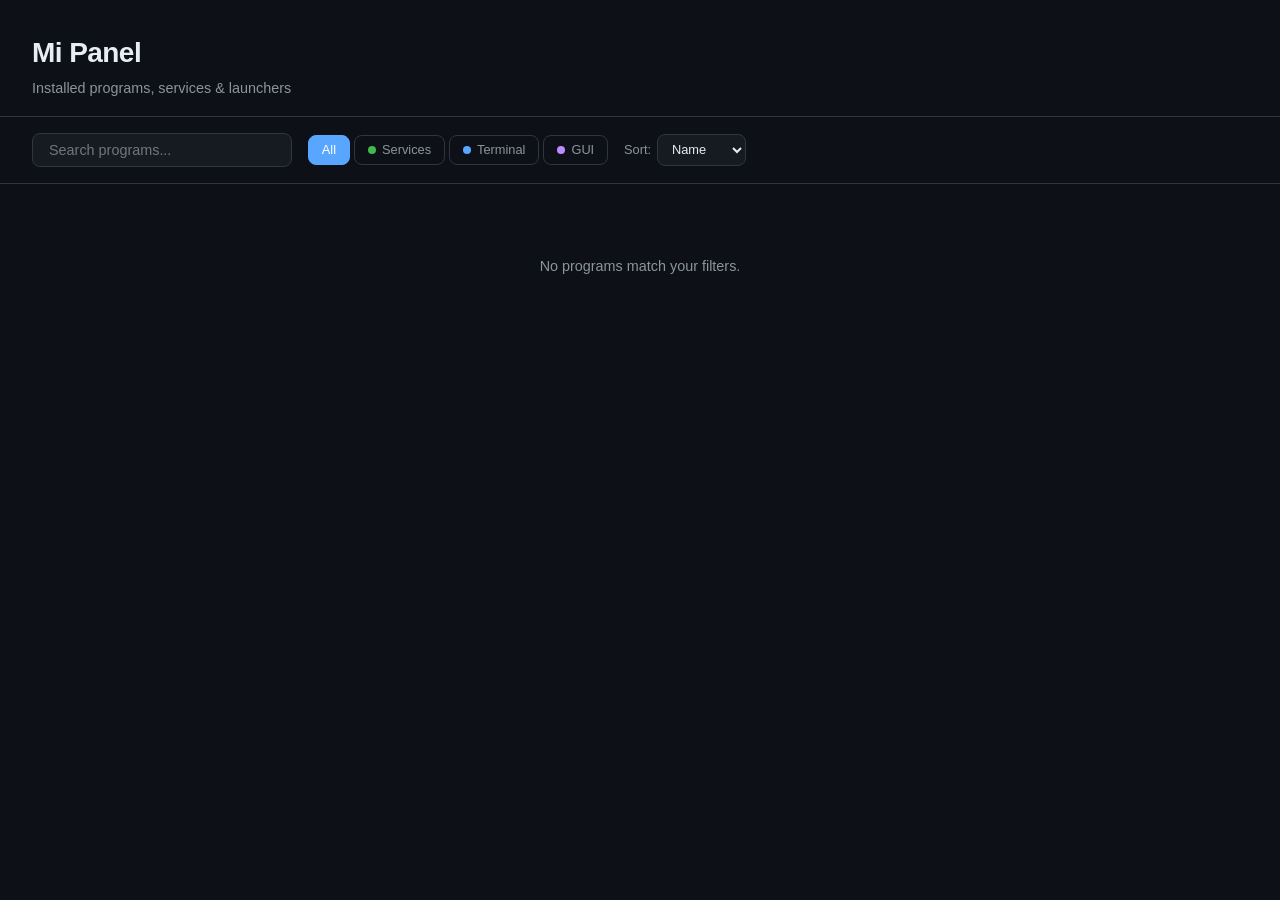
==== projects/mi-panel/index.html @ a527bfe6 "feat: ordenar fichas por nombre, estado, última ejecución o tipo Añade select de ordenación en la ba" ====
<!DOCTYPE html>
<html lang="en">
<head>
    <meta charset="UTF-8">
    <meta name="viewport" content="width=device-width, initial-scale=1.0">
    <title>Mi Panel — Installed Programs</title>
    <link rel="stylesheet" href="css/style.css">
</head>
<body>
    <header>
        <div class="header-content">
            <h1>Mi Panel</h1>
            <p class="subtitle">Installed programs, services & launchers</p>
        </div>
        <div class="header-stats" id="stats"></div>
    </header>

    <nav class="filters">
        <div class="search-box">
            <input type="text" id="search" placeholder="Search programs..." autocomplete="off">
        </div>
        <div class="filter-tabs" id="typeFilters">
            <button class="tab active" data-type="all">All</button>
            <button class="tab" data-type="service">
                <span class="dot dot-service"></span> Services
            </button>
            <button class="tab" data-type="terminal">
                <span class="dot dot-terminal"></span> Terminal
            </button>
            <button class="tab" data-type="gui">
                <span class="dot dot-gui"></span> GUI
            </button>
        </div>
        <div class="sort-box">
            <label class="sort-label" for="sortBy">Sort:</label>
            <select id="sortBy">
                <option value="name">Name</option>
                <option value="status">Status</option>
                <option value="recent">Last run</option>
                <option value="type">Type</option>
            </select>
        </div>
        <div class="filter-categories" id="categoryFilters"></div>
    </nav>

    <main>
        <div class="programs-grid" id="programsGrid"></div>
        <div class="empty-state" id="emptyState" style="display:none;">
            No programs match your filters.
        </div>
    </main>

    <!-- Launch result modal -->
    <div class="modal-overlay" id="launchModal">
        <div class="modal">
            <div class="modal-header">
                <h2 id="modalTitle">Launch Result</h2>
                <button class="modal-close" id="modalClose">&times;</button>
            </div>
            <div class="modal-body">
                <div class="launch-meta" id="launchMeta"></div>
                <pre class="launch-output" id="launchOutput"></pre>
            </div>
        </div>
    </div>

    <!-- History modal -->
    <div class="modal-overlay" id="historyModal">
        <div class="modal modal-wide">
            <div class="modal-header">
                <h2 id="historyTitle">Execution History</h2>
                <button class="modal-close" id="historyClose">&times;</button>
            </div>
            <div class="modal-body">
                <table class="history-table" id="historyTable">
                    <thead>
                        <tr>
                            <th>Date</th>
                            <th>Command</th>
                            <th>Exit</th>
                            <th>Duration</th>
                            <th>Output</th>
                        </tr>
                    </thead>
                    <tbody id="historyBody"></tbody>
                </table>
                <div class="empty-state" id="historyEmpty" style="display:none;">No executions yet.</div>
            </div>
        </div>
    </div>

    <!-- Logs modal -->
    <div class="modal-overlay" id="logsModal">
        <div class="modal modal-wide">
            <div class="modal-header">
                <h2 id="logsTitle">Service Logs</h2>
                <button class="modal-close" id="logsClose">&times;</button>
            </div>
            <div class="modal-body">
                <div class="logs-toolbar">
                    <div class="logs-meta" id="logsMeta"></div>
                    <div class="logs-actions">
                        <label class="logs-label">Lines:</label>
                        <select id="logsLines">
                            <option value="50">50</option>
                            <option value="100" selected>100</option>
                            <option value="250">250</option>
                            <option value="500">500</option>
                        </select>
                        <button class="btn btn-refresh" id="logsRefresh">Refresh</button>
                    </div>
                </div>
                <pre class="logs-output" id="logsOutput"></pre>
            </div>
        </div>
    </div>

    <div class="toast-container" id="toasts"></div>

    <script src="js/app.js"></script>
</body>
</html>
---- projects/mi-panel/css/style.css ----
:root {
    --bg:           #0d1117;
    --bg-card:      #161b22;
    --bg-card-hover:#1c2333;
    --border:       #30363d;
    --text:         #e6edf3;
    --text-dim:     #8b949e;
    --accent:       #58a6ff;
    --green:        #3fb950;
    --red:          #f85149;
    --yellow:       #d29922;
    --purple:       #bc8cff;
    --orange:       #f0883e;
    --radius:       8px;
    --shadow:       0 2px 8px rgba(0,0,0,.3);
}

*, *::before, *::after { box-sizing: border-box; margin: 0; padding: 0; }

body {
    font-family: -apple-system, BlinkMacSystemFont, 'Segoe UI', Helvetica, Arial, sans-serif;
    background: var(--bg);
    color: var(--text);
    line-height: 1.5;
    min-height: 100vh;
}

/* ── Header ── */
header {
    display: flex;
    justify-content: space-between;
    align-items: flex-end;
    padding: 2rem 2rem 1rem;
    border-bottom: 1px solid var(--border);
    flex-wrap: wrap;
    gap: 1rem;
}
header h1 {
    font-size: 1.75rem;
    font-weight: 700;
    letter-spacing: -0.02em;
}
.subtitle {
    color: var(--text-dim);
    font-size: 0.9rem;
    margin-top: 0.25rem;
}
.header-stats {
    display: flex;
    gap: 1.5rem;
    font-size: 0.85rem;
    color: var(--text-dim);
}
.header-stats .stat-value {
    font-weight: 600;
    color: var(--text);
}

/* ── Filters ── */
.filters {
    padding: 1rem 2rem;
    border-bottom: 1px solid var(--border);
    display: flex;
    flex-wrap: wrap;
    gap: 1rem;
    align-items: center;
}
.search-box input {
    background: var(--bg-card);
    border: 1px solid var(--border);
    color: var(--text);
    padding: 0.5rem 1rem;
    border-radius: var(--radius);
    font-size: 0.9rem;
    width: 260px;
    outline: none;
    transition: border-color .2s;
}
.search-box input:focus {
    border-color: var(--accent);
}
.filter-tabs {
    display: flex;
    gap: 0.25rem;
}
.tab {
    background: transparent;
    border: 1px solid var(--border);
    color: var(--text-dim);
    padding: 0.4rem 0.8rem;
    border-radius: var(--radius);
    cursor: pointer;
    font-size: 0.8rem;
    display: flex;
    align-items: center;
    gap: 0.4rem;
    transition: all .2s;
}
.tab:hover {
    border-color: var(--text-dim);
    color: var(--text);
}
.tab.active {
    background: var(--accent);
    border-color: var(--accent);
    color: #fff;
}
.dot {
    width: 8px;
    height: 8px;
    border-radius: 50%;
    display: inline-block;
}
.dot-service { background: var(--green); }
.dot-terminal { background: var(--accent); }
.dot-gui { background: var(--purple); }

.filter-categories {
    display: flex;
    flex-wrap: wrap;
    gap: 0.25rem;
}
.cat-btn {
    background: transparent;
    border: 1px solid var(--border);
    color: var(--text-dim);
    padding: 0.3rem 0.6rem;
    border-radius: var(--radius);
    cursor: pointer;
    font-size: 0.75rem;
    transition: all .2s;
}
.cat-btn:hover {
    border-color: var(--text-dim);
}
.cat-btn.active {
    background: var(--bg-card);
    border-color: var(--accent);
    color: var(--accent);
}

/* ── Sort ── */
.sort-box {
    display: flex;
    align-items: center;
    gap: 0.4rem;
}
.sort-label {
    font-size: 0.8rem;
    color: var(--text-dim);
}
.sort-box select {
    background: var(--bg-card);
    border: 1px solid var(--border);
    color: var(--text);
    padding: 0.4rem 0.6rem;
    border-radius: var(--radius);
    font-size: 0.8rem;
    cursor: pointer;
    outline: none;
}
.sort-box select:focus {
    border-color: var(--accent);
}

/* ── Grid ── */
main {
    padding: 1.5rem 2rem 3rem;
}
.programs-grid {
    display: grid;
    grid-template-columns: repeat(auto-fill, minmax(300px, 1fr));
    gap: 1rem;
}

/* ── Card ── */
.program-card {
    background: var(--bg-card);
    border: 1px solid var(--border);
    border-radius: var(--radius);
    padding: 1rem 1.2rem;
    transition: border-color .2s, background .2s;
    display: flex;
    flex-direction: column;
    gap: 0.6rem;
}
.program-card:hover {
    border-color: var(--text-dim);
    background: var(--bg-card-hover);
}
.card-header {
    display: flex;
    justify-content: space-between;
    align-items: flex-start;
}
.card-name {
    font-weight: 600;
    font-size: 1rem;
}
.card-badges {
    display: flex;
    gap: 0.4rem;
}
.badge {
    font-size: 0.65rem;
    padding: 0.15rem 0.5rem;
    border-radius: 999px;
    font-weight: 500;
    text-transform: uppercase;
    letter-spacing: 0.03em;
}
.badge-service  { background: rgba(63,185,80,.15);  color: var(--green); }
.badge-terminal { background: rgba(88,166,255,.15); color: var(--accent); }
.badge-gui      { background: rgba(188,140,255,.15); color: var(--purple); }

.card-notes {
    color: var(--text-dim);
    font-size: 0.8rem;
    flex: 1;
}
.card-footer {
    display: flex;
    justify-content: space-between;
    align-items: center;
    gap: 0.5rem;
    padding-top: 0.4rem;
    border-top: 1px solid var(--border);
}
.card-category {
    font-size: 0.75rem;
    color: var(--text-dim);
}
.card-actions {
    display: flex;
    gap: 0.4rem;
    flex-wrap: wrap;
    justify-content: flex-end;
}
.btn {
    padding: 0.35rem 0.75rem;
    border-radius: var(--radius);
    border: 1px solid var(--border);
    background: transparent;
    color: var(--text);
    cursor: pointer;
    font-size: 0.75rem;
    display: flex;
    align-items: center;
    gap: 0.3rem;
    transition: all .2s;
    white-space: nowrap;
}
.btn:hover {
    background: var(--bg-card-hover);
    border-color: var(--text-dim);
}
.btn-launch {
    background: rgba(63,185,80,.1);
    border-color: var(--green);
    color: var(--green);
}
.btn-launch:hover {
    background: rgba(63,185,80,.2);
}
.btn-launch.launching {
    opacity: 0.6;
    pointer-events: none;
}
.btn-stop {
    background: rgba(248,81,73,.1);
    border-color: var(--red);
    color: var(--red);
}
.btn-stop:hover {
    background: rgba(248,81,73,.2);
}
.btn-restart {
    background: rgba(240,136,62,.1);
    border-color: var(--orange);
    color: var(--orange);
}
.btn-restart:hover {
    background: rgba(240,136,62,.2);
}
.btn-logs {
    color: var(--text-dim);
    border-color: var(--text-dim);
}
.btn-logs:hover {
    color: var(--text);
    background: var(--bg-card-hover);
}
.btn-history {
    color: var(--text-dim);
}
.btn-open {
    background: rgba(88,166,255,.1);
    border-color: var(--accent);
    color: var(--accent);
    text-decoration: none;
}
.btn-open:hover {
    background: rgba(88,166,255,.2);
}

/* Service status */
.service-status {
    display: flex;
    align-items: center;
    gap: 0.4rem;
    font-size: 0.75rem;
}
.status-dot {
    width: 8px;
    height: 8px;
    border-radius: 50%;
    animation: pulse 2s infinite;
}
.status-active  { background: var(--green); }
.status-inactive { background: var(--red); animation: none; }
.status-loading { background: var(--yellow); }

@keyframes pulse {
    0%, 100% { opacity: 1; }
    50% { opacity: 0.5; }
}

/* ── Modal ── */
.modal-overlay {
    display: none;
    position: fixed;
    inset: 0;
    background: rgba(0,0,0,.6);
    z-index: 100;
    justify-content: center;
    align-items: center;
    padding: 2rem;
}
.modal-overlay.open {
    display: flex;
}
.modal {
    background: var(--bg-card);
    border: 1px solid var(--border);
    border-radius: var(--radius);
    max-width: 600px;
    width: 100%;
    max-height: 80vh;
    display: flex;
    flex-direction: column;
    box-shadow: var(--shadow);
}
.modal-wide { max-width: 900px; }
.modal-header {
    display: flex;
    justify-content: space-between;
    align-items: center;
    padding: 1rem 1.2rem;
    border-bottom: 1px solid var(--border);
}
.modal-header h2 {
    font-size: 1rem;
    font-weight: 600;
}
.modal-close {
    background: none;
    border: none;
    color: var(--text-dim);
    font-size: 1.5rem;
    cursor: pointer;
    line-height: 1;
}
.modal-close:hover { color: var(--text); }
.modal-body {
    padding: 1rem 1.2rem;
    overflow-y: auto;
}
.launch-meta {
    display: flex;
    gap: 1.5rem;
    font-size: 0.8rem;
    color: var(--text-dim);
    margin-bottom: 0.75rem;
    flex-wrap: wrap;
}
.launch-meta span { display: flex; align-items: center; gap: 0.3rem; }
.meta-label { color: var(--text-dim); }
.meta-value { color: var(--text); font-weight: 500; }

.launch-output {
    background: var(--bg);
    border: 1px solid var(--border);
    border-radius: var(--radius);
    padding: 1rem;
    font-family: 'SF Mono', 'Fira Code', monospace;
    font-size: 0.8rem;
    overflow-x: auto;
    white-space: pre-wrap;
    word-break: break-word;
    max-height: 400px;
    overflow-y: auto;
}

/* ── Logs modal ── */
.logs-toolbar {
    display: flex;
    justify-content: space-between;
    align-items: center;
    margin-bottom: 0.75rem;
    flex-wrap: wrap;
    gap: 0.5rem;
}
.logs-meta {
    font-size: 0.8rem;
    color: var(--text-dim);
    display: flex;
    gap: 1rem;
    flex-wrap: wrap;
}
.logs-meta .meta-cmd {
    font-family: 'SF Mono', monospace;
    font-size: 0.75rem;
    background: var(--bg);
    padding: 0.2rem 0.5rem;
    border-radius: 4px;
    border: 1px solid var(--border);
    color: var(--accent);
    cursor: pointer;
}
.logs-meta .meta-cmd:hover {
    border-color: var(--accent);
}
.logs-actions {
    display: flex;
    align-items: center;
    gap: 0.5rem;
}
.logs-label {
    font-size: 0.8rem;
    color: var(--text-dim);
}
.logs-actions select {
    background: var(--bg);
    border: 1px solid var(--border);
    color: var(--text);
    padding: 0.3rem 0.5rem;
    border-radius: var(--radius);
    font-size: 0.8rem;
}
.btn-refresh {
    color: var(--accent);
    border-color: var(--accent);
    background: rgba(88,166,255,.1);
}
.btn-refresh:hover {
    background: rgba(88,166,255,.2);
}

.logs-output {
    background: var(--bg);
    border: 1px solid var(--border);
    border-radius: var(--radius);
    padding: 1rem;
    font-family: 'SF Mono', 'Fira Code', monospace;
    font-size: 0.75rem;
    overflow-x: auto;
    white-space: pre-wrap;
    word-break: break-word;
    max-height: 500px;
    overflow-y: auto;
    line-height: 1.4;
}

/* ── History table ── */
.history-table {
    width: 100%;
    border-collapse: collapse;
    font-size: 0.8rem;
}
.history-table th {
    text-align: left;
    color: var(--text-dim);
    font-weight: 500;
    padding: 0.5rem;
    border-bottom: 1px solid var(--border);
}
.history-table td {
    padding: 0.5rem;
    border-bottom: 1px solid var(--border);
    vertical-align: top;
}
.history-table td pre {
    margin: 0;
    font-family: 'SF Mono', monospace;
    font-size: 0.75rem;
    white-space: pre-wrap;
    word-break: break-word;
    max-height: 80px;
    overflow-y: auto;
}
.exit-ok   { color: var(--green); }
.exit-fail { color: var(--red); }

/* ── Toast ── */
.toast-container {
    position: fixed;
    bottom: 1.5rem;
    right: 1.5rem;
    display: flex;
    flex-direction: column;
    gap: 0.5rem;
    z-index: 200;
}
.toast {
    background: var(--bg-card);
    border: 1px solid var(--border);
    border-radius: var(--radius);
    padding: 0.75rem 1rem;
    font-size: 0.85rem;
    box-shadow: var(--shadow);
    animation: slideIn .3s ease;
    max-width: 350px;
}
.toast-success { border-left: 3px solid var(--green); }
.toast-error   { border-left: 3px solid var(--red); }

@keyframes slideIn {
    from { transform: translateX(100%); opacity: 0; }
    to   { transform: translateX(0);    opacity: 1; }
}

/* ── Empty state ── */
.empty-state {
    text-align: center;
    color: var(--text-dim);
    padding: 3rem;
    font-size: 0.9rem;
}

/* ── Responsive ── */
@media (max-width: 768px) {
    header, .filters, main { padding-left: 1rem; padding-right: 1rem; }
    .search-box input { width: 100%; }
    .programs-grid {
        grid-template-columns: 1fr;
    }
}
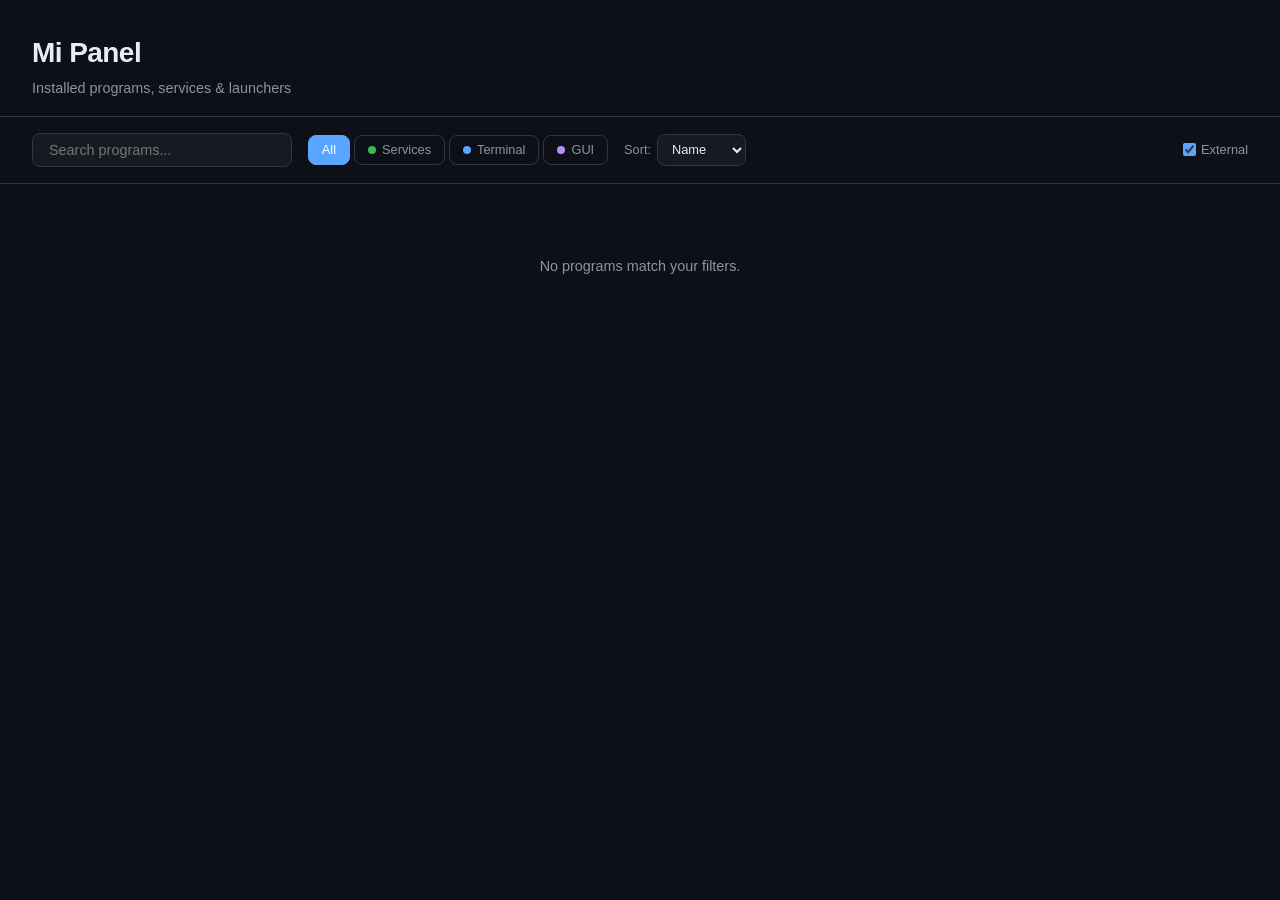
==== commit 00c81464: "feat: toggle para ocultar servicios externos" ====
--- a/projects/mi-panel/index.html
+++ b/projects/mi-panel/index.html
@@ -38,9 +38,14 @@
                 <option value="status">Status</option>
                 <option value="recent">Last run</option>
                 <option value="type">Type</option>
+                <option value="port">Port</option>
             </select>
         </div>
         <div class="filter-categories" id="categoryFilters"></div>
+        <label class="filter-checkbox" title="Show services without systemd control">
+            <input type="checkbox" id="showExternal">
+            <span>External</span>
+        </label>
     </nav>
 
     <main>
--- a/projects/mi-panel/css/style.css
+++ b/projects/mi-panel/css/style.css
@@ -120,6 +120,20 @@
     flex-wrap: wrap;
     gap: 0.25rem;
 }
+.filter-checkbox {
+    display: flex;
+    align-items: center;
+    gap: 0.3rem;
+    font-size: 0.8rem;
+    color: var(--text-dim);
+    cursor: pointer;
+    user-select: none;
+    margin-left: auto;
+}
+.filter-checkbox input[type="checkbox"] {
+    accent-color: var(--accent);
+    cursor: pointer;
+}
 .cat-btn {
     background: transparent;
     border: 1px solid var(--border);
@@ -309,6 +323,13 @@
     align-items: center;
     gap: 0.4rem;
     font-size: 0.75rem;
+    flex-wrap: wrap;
+}
+.card-port {
+    color: var(--accent);
+    font-family: 'SF Mono', monospace;
+    font-size: 0.7rem;
+    opacity: 0.8;
 }
 .status-dot {
     width: 8px;
@@ -456,6 +477,20 @@
     background: rgba(88,166,255,.2);
 }
 
+.logs-checkbox {
+    display: flex;
+    align-items: center;
+    gap: 0.3rem;
+    font-size: 0.8rem;
+    color: var(--text-dim);
+    cursor: pointer;
+    user-select: none;
+}
+.logs-checkbox input[type="checkbox"] {
+    accent-color: var(--accent);
+    cursor: pointer;
+}
+
 .logs-output {
     background: var(--bg);
     border: 1px solid var(--border);
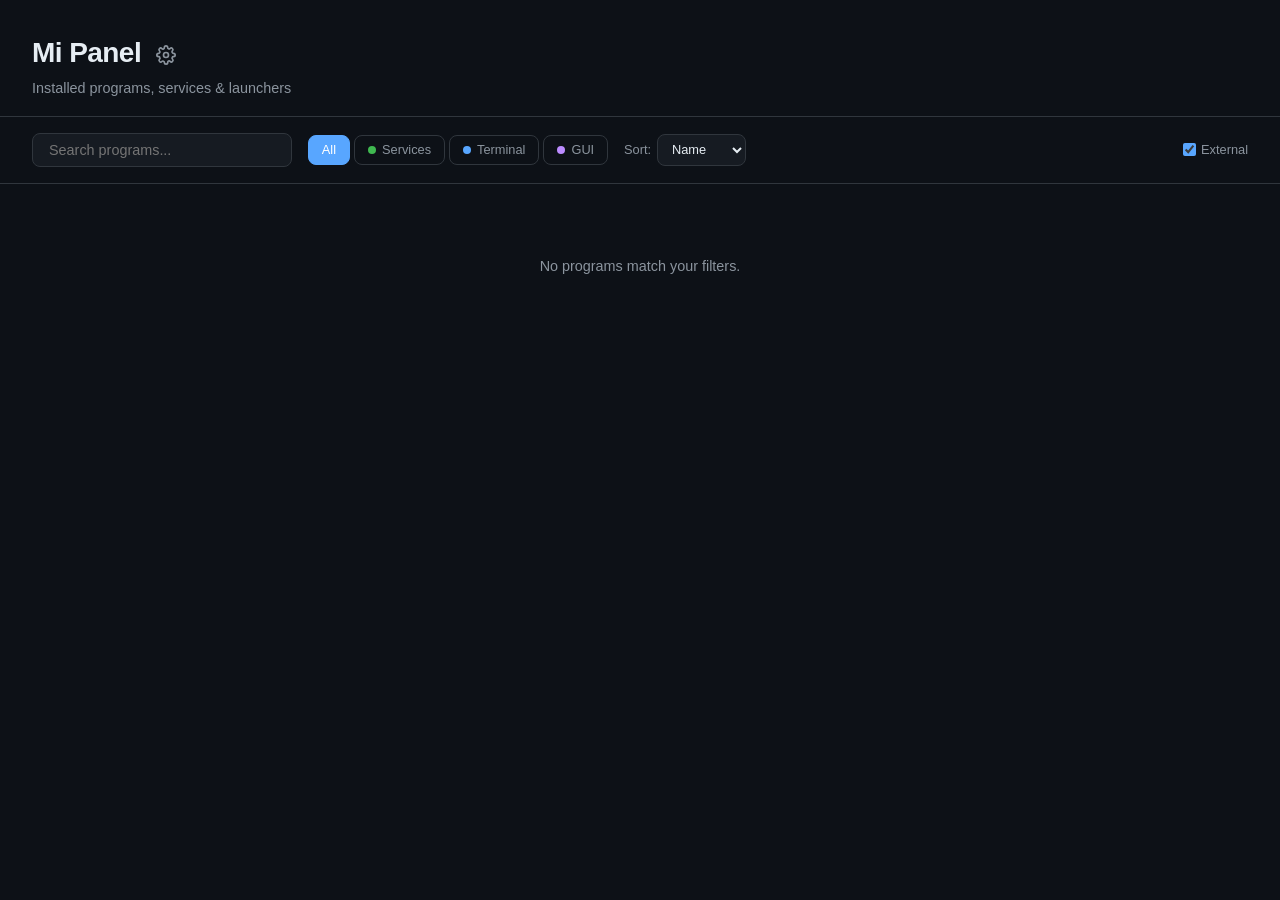
==== commit f8a450e7: "feat: panel admin, icono engranaje y navegación" ====
--- a/projects/mi-panel/index.html
+++ b/projects/mi-panel/index.html
@@ -9,7 +9,11 @@
 <body>
     <header>
         <div class="header-content">
-            <h1>Mi Panel</h1>
+            <h1>Mi Panel
+                <a class="admin-icon" href="admin.html" title="Admin panel">
+                    <svg width="20" height="20" viewBox="0 0 24 24" fill="none" stroke="currentColor" stroke-width="2" stroke-linecap="round" stroke-linejoin="round"><circle cx="12" cy="12" r="3"/><path d="M19.4 15a1.65 1.65 0 0 0 .33 1.82l.06.06a2 2 0 0 1-2.83 2.83l-.06-.06a1.65 1.65 0 0 0-1.82-.33 1.65 1.65 0 0 0-1 1.51V21a2 2 0 0 1-4 0v-.09A1.65 1.65 0 0 0 9 19.4a1.65 1.65 0 0 0-1.82.33l-.06.06a2 2 0 0 1-2.83-2.83l.06-.06A1.65 1.65 0 0 0 4.68 15a1.65 1.65 0 0 0-1.51-1H3a2 2 0 0 1 0-4h.09A1.65 1.65 0 0 0 4.6 9a1.65 1.65 0 0 0-.33-1.82l-.06-.06a2 2 0 0 1 2.83-2.83l.06.06A1.65 1.65 0 0 0 9 4.68a1.65 1.65 0 0 0 1-1.51V3a2 2 0 0 1 4 0v.09a1.65 1.65 0 0 0 1 1.51 1.65 1.65 0 0 0 1.82-.33l.06-.06a2 2 0 0 1 2.83 2.83l-.06.06A1.65 1.65 0 0 0 19.4 9a1.65 1.65 0 0 0 1.51 1H21a2 2 0 0 1 0 4h-.09a1.65 1.65 0 0 0-1.51 1z"/></svg>
+                </a>
+            </h1>
             <p class="subtitle">Installed programs, services & launchers</p>
         </div>
         <div class="header-stats" id="stats"></div>
@@ -112,6 +116,10 @@
                             <option value="250">250</option>
                             <option value="500">500</option>
                         </select>
+                        <label class="logs-checkbox">
+                            <input type="checkbox" id="logsColorize">
+                            <span>Color</span>
+                        </label>
                         <button class="btn btn-refresh" id="logsRefresh">Refresh</button>
                     </div>
                 </div>
--- a/projects/mi-panel/css/style.css
+++ b/projects/mi-panel/css/style.css
@@ -371,7 +371,20 @@
     flex-direction: column;
     box-shadow: var(--shadow);
 }
-.modal-wide { max-width: 900px; }
+.modal-wide {
+    max-width: 900px;
+    resize: both;
+    overflow: hidden;
+    min-width: 500px;
+    min-height: 300px;
+}
+.modal-wide .modal-body {
+    overflow: auto;
+    flex: 1 1 auto;
+}
+.modal-wide .logs-output {
+    max-height: none;
+}
 .modal-header {
     display: flex;
     justify-content: space-between;
@@ -572,6 +585,224 @@
     font-size: 0.9rem;
 }
 
+/* ── Back icon ── */
+.back-icon {
+    color: var(--text-dim);
+    text-decoration: none;
+    font-size: 1.5rem;
+    font-weight: 300;
+    margin-right: 0.25rem;
+    transition: color .2s;
+    vertical-align: middle;
+    line-height: 1;
+}
+.back-icon:hover {
+    color: var(--accent);
+}
+
+/* ── Admin icon ── */
+.admin-icon {
+    color: var(--text-dim);
+    text-decoration: none;
+    display: inline-flex;
+    align-items: center;
+    vertical-align: middle;
+    margin-left: 0.5rem;
+    transition: color .2s, transform .2s;
+}
+.admin-icon:hover {
+    color: var(--accent);
+    transform: rotate(60deg);
+}
+
+/* ── Admin page ── */
+.admin-actions {
+    display: flex;
+    gap: 0.5rem;
+    align-items: center;
+    flex-wrap: wrap;
+}
+.btn-primary {
+    background: rgba(88,166,255,.15);
+    border-color: var(--accent);
+    color: var(--accent);
+}
+.btn-primary:hover {
+    background: rgba(88,166,255,.25);
+}
+.btn-scan {
+    background: rgba(210,153,34,.1);
+    border-color: var(--yellow);
+    color: var(--yellow);
+}
+.btn-scan:hover {
+    background: rgba(210,153,34,.2);
+}
+.btn-back {
+    color: var(--text-dim);
+    text-decoration: none;
+}
+.btn-back:hover {
+    color: var(--text);
+    background: var(--bg-card-hover);
+}
+.btn-danger {
+    background: rgba(248,81,73,.1);
+    border-color: var(--red);
+    color: var(--red);
+}
+.btn-danger:hover {
+    background: rgba(248,81,73,.2);
+}
+.btn-sm {
+    padding: 0.2rem 0.5rem;
+    font-size: 0.7rem;
+}
+
+/* Admin table */
+.table-wrap {
+    overflow-x: auto;
+}
+.admin-table {
+    width: 100%;
+    border-collapse: collapse;
+    font-size: 0.8rem;
+}
+.admin-table th {
+    text-align: left;
+    color: var(--text-dim);
+    font-weight: 500;
+    padding: 0.5rem 0.6rem;
+    border-bottom: 2px solid var(--border);
+    white-space: nowrap;
+}
+.admin-table td {
+    padding: 0.4rem 0.6rem;
+    border-bottom: 1px solid var(--border);
+    vertical-align: middle;
+}
+.admin-table tbody tr:hover {
+    background: var(--bg-card-hover);
+}
+.admin-table tbody tr.row-disabled {
+    opacity: 0.5;
+}
+.admin-table .cell-id {
+    color: var(--text-dim);
+    font-size: 0.7rem;
+    width: 40px;
+}
+.admin-table .cell-notes {
+    max-width: 200px;
+    overflow: hidden;
+    text-overflow: ellipsis;
+    white-space: nowrap;
+    color: var(--text-dim);
+}
+.admin-table .cell-actions {
+    white-space: nowrap;
+    width: 120px;
+}
+.admin-table code {
+    font-family: 'SF Mono', monospace;
+    font-size: 0.75rem;
+    color: var(--accent);
+}
+.admin-table .error-cell {
+    text-align: center;
+    padding: 2rem;
+    color: var(--red);
+}
+
+/* Toggle switch */
+.toggle-switch {
+    position: relative;
+    display: inline-block;
+    width: 36px;
+    height: 20px;
+    cursor: pointer;
+}
+.toggle-switch input {
+    opacity: 0;
+    width: 0;
+    height: 0;
+}
+.toggle-slider {
+    position: absolute;
+    inset: 0;
+    background: var(--border);
+    border-radius: 20px;
+    transition: background .2s;
+}
+.toggle-slider::before {
+    content: '';
+    position: absolute;
+    width: 16px;
+    height: 16px;
+    left: 2px;
+    bottom: 2px;
+    background: var(--text);
+    border-radius: 50%;
+    transition: transform .2s;
+}
+.toggle-switch input:checked + .toggle-slider {
+    background: var(--green);
+}
+.toggle-switch input:checked + .toggle-slider::before {
+    transform: translateX(16px);
+}
+
+/* Admin form */
+.admin-form {
+    display: flex;
+    flex-direction: column;
+    gap: 0.75rem;
+}
+.admin-form label {
+    display: flex;
+    flex-direction: column;
+    gap: 0.25rem;
+    font-size: 0.8rem;
+    color: var(--text-dim);
+}
+.admin-form input,
+.admin-form select,
+.admin-form textarea {
+    background: var(--bg);
+    border: 1px solid var(--border);
+    color: var(--text);
+    padding: 0.4rem 0.6rem;
+    border-radius: var(--radius);
+    font-size: 0.85rem;
+    outline: none;
+    font-family: inherit;
+}
+.admin-form input:focus,
+.admin-form select:focus,
+.admin-form textarea:focus {
+    border-color: var(--accent);
+}
+.admin-form textarea {
+    resize: vertical;
+}
+.admin-checkbox {
+    flex-direction: row !important;
+    align-items: center;
+    gap: 0.5rem !important;
+    cursor: pointer;
+}
+.admin-checkbox input[type="checkbox"] {
+    accent-color: var(--accent);
+    cursor: pointer;
+    width: 16px;
+    height: 16px;
+}
+.form-actions {
+    display: flex;
+    gap: 0.5rem;
+    margin-top: 0.5rem;
+}
+
 /* ── Responsive ── */
 @media (max-width: 768px) {
     header, .filters, main { padding-left: 1rem; padding-right: 1rem; }
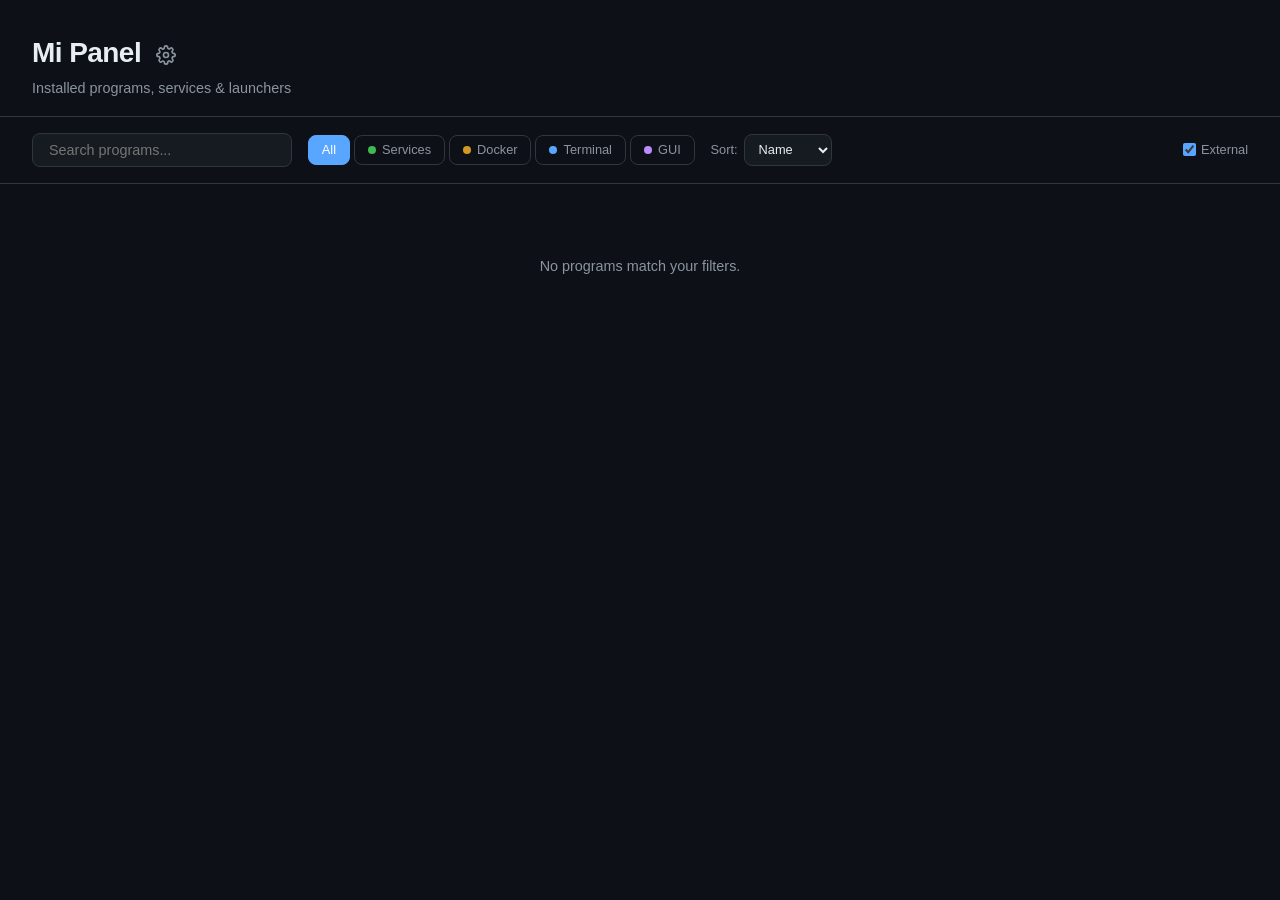
==== commit ef14a142: "feat(mi-panel): add Docker container support as new program_type - New DOCKER constant in config.php" ====
--- a/projects/mi-panel/index.html
+++ b/projects/mi-panel/index.html
@@ -27,6 +27,9 @@
             <button class="tab active" data-type="all">All</button>
             <button class="tab" data-type="service">
                 <span class="dot dot-service"></span> Services
+            </button>
+            <button class="tab" data-type="docker">
+                <span class="dot dot-docker"></span> Docker
             </button>
             <button class="tab" data-type="terminal">
                 <span class="dot dot-terminal"></span> Terminal
--- a/projects/mi-panel/css/style.css
+++ b/projects/mi-panel/css/style.css
@@ -112,6 +112,7 @@
     display: inline-block;
 }
 .dot-service { background: var(--green); }
+.dot-docker  { background: var(--yellow); }
 .dot-terminal { background: var(--accent); }
 .dot-gui { background: var(--purple); }
 
@@ -223,8 +224,9 @@
     text-transform: uppercase;
     letter-spacing: 0.03em;
 }
-.badge-service  { background: rgba(63,185,80,.15);  color: var(--green); }
-.badge-terminal { background: rgba(88,166,255,.15); color: var(--accent); }
+.badge-service  { background: rgba(63,185,80,.15);   color: var(--green); }
+.badge-docker   { background: rgba(210,153,34,.15);  color: var(--yellow); }
+.badge-terminal { background: rgba(88,166,255,.15);  color: var(--accent); }
 .badge-gui      { background: rgba(188,140,255,.15); color: var(--purple); }
 
 .card-notes {
@@ -675,6 +677,16 @@
     padding: 0.5rem 0.6rem;
     border-bottom: 2px solid var(--border);
     white-space: nowrap;
+}
+.admin-table th.sortable {
+    cursor: pointer;
+    user-select: none;
+}
+.admin-table th.sortable:hover {
+    color: var(--text);
+}
+.sort-arrow {
+    font-size: 0.7rem;
 }
 .admin-table td {
     padding: 0.4rem 0.6rem;
